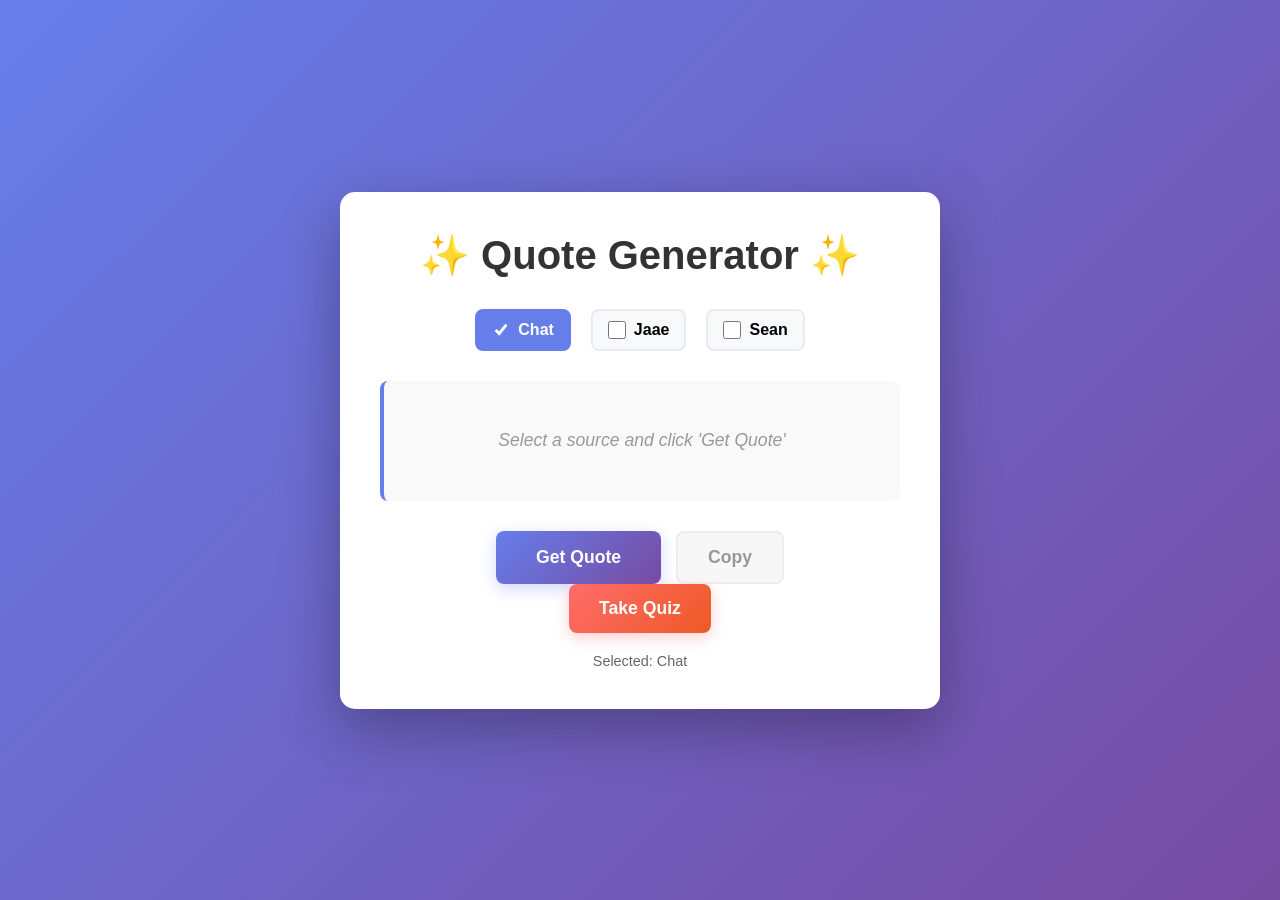
==== index.html @ 43ba1ed5 "Add files via upload" ====
<!DOCTYPE html>
<html lang="en">
<head>
    <meta charset="UTF-8">
    <meta name="viewport" content="width=device-width, initial-scale=1.0">
    <title>Quote Generator</title>
    <style>
        * {
            margin: 0;
            padding: 0;
            box-sizing: border-box;
        }

        body {
            font-family: 'Segoe UI', Tahoma, Geneva, Verdana, sans-serif;
            background: linear-gradient(135deg, #667eea 0%, #764ba2 100%);
            min-height: 100vh;
            display: flex;
            justify-content: center;
            align-items: center;
            padding: 20px;
        }

        .container {
            background: white;
            border-radius: 15px;
            box-shadow: 0 20px 60px rgba(0, 0, 0, 0.3);
            padding: 40px;
            max-width: 600px;
            width: 100%;
        }

        h1 {
            text-align: center;
            color: #333;
            margin-bottom: 30px;
            font-size: 2.5em;
        }

        .selector-group {
            display: flex;
            gap: 20px;
            margin-bottom: 30px;
            flex-wrap: wrap;
            justify-content: center;
        }

        .checkbox-container {
            display: flex;
            align-items: center;
            gap: 8px;
            cursor: pointer;
            padding: 10px 15px;
            border-radius: 8px;
            transition: all 0.3s ease;
            background: #f8f9fa;
            border: 2px solid #e9ecef;
        }

        .checkbox-container:hover {
            background: #f0f0f0;
            border-color: #667eea;
        }

        .checkbox-container.checked {
            background: #667eea;
            border-color: #667eea;
            color: white;
        }

        .checkbox-container input[type="checkbox"] {
            width: 18px;
            height: 18px;
            accent-color: #667eea;
            cursor: pointer;
        }

        .checkbox-container label {
            font-weight: 600;
            cursor: pointer;
            margin: 0;
        }

        .quote-display {
            background: #f9f9f9;
            border-left: 4px solid #667eea;
            padding: 25px;
            margin: 30px 0;
            border-radius: 8px;
            min-height: 120px;
            display: flex;
            align-items: center;
            justify-content: center;
            font-size: 1.1em;
            line-height: 1.6;
            color: #333;
            text-align: center;
            font-style: italic;
        }

        .quote-display.loading::before {
            content: "Loading quote...";
            color: #999;
        }

        .quote-display.empty::before {
            content: "Select a source and click 'Get Quote'";
            color: #999;
        }

        .button-group {
            display: flex;
            gap: 15px;
            justify-content: center;
            flex-wrap: wrap;
        }

        .quiz-btn {
            padding: 14px 30px;
            background: linear-gradient(135deg, #ff6b6b 0%, #ee5a24 100%);
            color: white;
            border: none;
            border-radius: 8px;
            font-size: 1.1em;
            font-weight: 600;
            cursor: pointer;
            transition: all 0.3s ease;
            box-shadow: 0 5px 15px rgba(255, 107, 107, 0.3);
        }

        .quiz-btn:hover:not(:disabled) {
            transform: translateY(-3px);
            box-shadow: 0 8px 20px rgba(255, 107, 107, 0.4);
        }

        .quiz-btn:active:not(:disabled) {
            transform: translateY(-1px);
        }

        .quiz-btn:disabled {
            opacity: 0.6;
            cursor: not-allowed;
        }

        .get-quote-btn {
            padding: 14px 40px;
            background: linear-gradient(135deg, #667eea 0%, #764ba2 100%);
            color: white;
            border: none;
            border-radius: 8px;
            font-size: 1.1em;
            font-weight: 600;
            cursor: pointer;
            transition: all 0.3s ease;
            box-shadow: 0 5px 15px rgba(102, 126, 234, 0.3);
        }

        .get-quote-btn:hover:not(:disabled) {
            transform: translateY(-3px);
            box-shadow: 0 8px 20px rgba(102, 126, 234, 0.4);
        }

        .get-quote-btn:active:not(:disabled) {
            transform: translateY(-1px);
        }

        .get-quote-btn:disabled {
            opacity: 0.6;
            cursor: not-allowed;
        }

        .copy-btn {
            padding: 14px 30px;
            background: #f0f0f0;
            color: #333;
            border: 2px solid #ddd;
            border-radius: 8px;
            font-size: 1.1em;
            font-weight: 600;
            cursor: pointer;
            transition: all 0.3s ease;
        }

        .copy-btn:hover:not(:disabled) {
            background: #e0e0e0;
            border-color: #999;
        }

        .copy-btn:disabled {
            opacity: 0.5;
            cursor: not-allowed;
        }

        .error-message {
            background: #fee;
            color: #c00;
            padding: 15px;
            border-radius: 8px;
            margin-bottom: 20px;
            display: none;
        }

        .error-message.show {
            display: block;
        }

        .source-label {
            text-align: center;
            color: #666;
            margin-top: 20px;
            font-size: 0.9em;
        }

        @media (max-width: 600px) {
            .container {
                padding: 20px;
            }

            h1 {
                font-size: 1.8em;
            }

            .checkbox-container {
                padding: 8px 12px;
                font-size: 0.95em;
            }

            .checkbox-container input[type="checkbox"] {
                width: 16px;
                height: 16px;
            }

            .quote-display {
                min-height: 100px;
                font-size: 1em;
                padding: 20px;
            }
        }
    </style>
</head>
<body>
    <div class="container">
        <h1>✨ Quote Generator ✨</h1>

        <div class="error-message" id="errorMessage"></div>

        <div class="selector-group">
            <div class="checkbox-container checked">
                <input type="checkbox" id="brown" data-source="brown" checked>
                <label for="brown">Chat</label>
            </div>
            <div class="checkbox-container">
                <input type="checkbox" id="jaae" data-source="jaae">
                <label for="jaae">Jaae</label>
            </div>
            <div class="checkbox-container">
                <input type="checkbox" id="quote" data-source="quote">
                <label for="quote">Sean</label>
            </div>
        </div>

        <div class="quote-display empty" id="quoteDisplay"></div>

        <div class="button-group">
            <button class="get-quote-btn" id="getQuoteBtn">Get Quote</button>
            <button class="copy-btn" id="copyBtn" disabled>Copy</button>
        </div>

        <div class="button-group">
            <button class="quiz-btn" id="quizBtn" disabled>Take Quiz</button>
        </div>

        <div class="source-label" id="sourceLabel">Selected: Brown</div>
    </div>

    <script>
        let currentQuote = "";
        let selectedSources = ["brown"]; // Array of selected sources
        let quotesCache = {};

        const checkboxes = document.querySelectorAll('input[type="checkbox"]');
        const getQuoteBtn = document.getElementById('getQuoteBtn');
        const copyBtn = document.getElementById('copyBtn');
        const quizBtn = document.getElementById('quizBtn');
        const quoteDisplay = document.getElementById('quoteDisplay');
        const errorMessage = document.getElementById('errorMessage');
        const sourceLabel = document.getElementById('sourceLabel');

        // Map source names to GitHub URLs
        const sourceUrls = {
            brown: 'https://raw.githubusercontent.com/K-elsey/probable-adventure/main/Brown',
            jaae: 'https://raw.githubusercontent.com/K-elsey/probable-adventure/main/Jaae',
            quote: 'https://raw.githubusercontent.com/K-elsey/probable-adventure/main/Quote'
        };

        const sourceNames = {
            brown: 'Chat',
            jaae: 'Jaae',
            quote: 'Sean'
        };

        // Update selected sources and UI
        function updateSelectedSources() {
            selectedSources = Array.from(checkboxes)
                .filter(cb => cb.checked)
                .map(cb => cb.dataset.source);

            // Update checkbox container styles
            checkboxes.forEach(cb => {
                const container = cb.closest('.checkbox-container');
                if (cb.checked) {
                    container.classList.add('checked');
                } else {
                    container.classList.remove('checked');
                }
            });

            // Update source label
            if (selectedSources.length === 0) {
                sourceLabel.textContent = "No sources selected";
            } else if (selectedSources.length === 1) {
                sourceLabel.textContent = `Selected: ${sourceNames[selectedSources[0]]}`;
            } else {
                const names = selectedSources.map(s => sourceNames[s]).join(', ');
                sourceLabel.textContent = `Selected: ${names}`;
            }

            // Enable/disable buttons
            getQuoteBtn.disabled = selectedSources.length === 0;
            quizBtn.disabled = selectedSources.length === 0;

            // Clear current quote if no sources selected
            if (selectedSources.length === 0) {
                quoteDisplay.textContent = '';
                quoteDisplay.classList.add('empty');
                currentQuote = '';
                copyBtn.disabled = true;
                errorMessage.classList.remove('show');
            }
        }

        // Set up checkbox listeners
        checkboxes.forEach(cb => {
            cb.addEventListener('change', () => {
                updateSelectedSources();
                saveState();
            });
        });

        function loadSavedState() {
            const savedState = localStorage.getItem('quoteGeneratorState');
            if (!savedState) return;

            try {
                const state = JSON.parse(savedState);
                if (Array.isArray(state.selectedSources) && state.selectedSources.length > 0) {
                    checkboxes.forEach(cb => {
                        cb.checked = state.selectedSources.includes(cb.dataset.source);
                    });
                }
                if (typeof state.currentQuote === 'string' && state.currentQuote.trim().length > 0) {
                    currentQuote = state.currentQuote;
                    quoteDisplay.textContent = currentQuote;
                    quoteDisplay.classList.remove('empty');
                    copyBtn.disabled = false;
                }
            } catch (error) {
                console.warn('Unable to restore saved quote generator state:', error);
            }
        }

        function saveState() {
            const state = {
                selectedSources,
                currentQuote
            };
            localStorage.setItem('quoteGeneratorState', JSON.stringify(state));
        }

        // Initialize
        loadSavedState();
        updateSelectedSources();

        // Fetch quotes from GitHub
        async function fetchQuotes(source) {
            if (quotesCache[source]) {
                return quotesCache[source];
            }

            try {
                const response = await fetch(sourceUrls[source]);
                if (!response.ok) {
                    throw new Error(`Failed to fetch from ${source}`);
                }
                const text = await response.text();
                const quotes = text
                    .split(';')
                    .map(q => q.trim())
                    .filter(q => q.length > 0);
                
                quotesCache[source] = quotes;
                return quotes;
            } catch (error) {
                showError(`Error fetching quotes from ${sourceNames[source]}: ${error.message}`);
                throw error;
            }
        }

        // Get random quote from randomly selected source
        async function getRandomQuote() {
            if (selectedSources.length === 0) return;

            getQuoteBtn.disabled = true;
            quoteDisplay.textContent = 'Loading...';
            errorMessage.classList.remove('show');

            try {
                // Randomly select one source from selected sources
                const randomSource = selectedSources[Math.floor(Math.random() * selectedSources.length)];
                const quotes = await fetchQuotes(randomSource);
                if (quotes.length === 0) {
                    throw new Error('No quotes found');
                }
                currentQuote = quotes[Math.floor(Math.random() * quotes.length)];
                quoteDisplay.textContent = currentQuote;
                quoteDisplay.classList.remove('empty');
                copyBtn.disabled = false;
                saveState();
            } catch (error) {
                quoteDisplay.textContent = '';
                quoteDisplay.classList.add('empty');
            } finally {
                getQuoteBtn.disabled = selectedSources.length === 0;
            }
        }

        // Copy quote to clipboard
        copyBtn.addEventListener('click', () => {
            navigator.clipboard.writeText(currentQuote).then(() => {
                const originalText = copyBtn.textContent;
                copyBtn.textContent = 'Copied!';
                setTimeout(() => {
                    copyBtn.textContent = originalText;
                }, 2000);
            });
        });

        // Get quote button listener
        getQuoteBtn.addEventListener('click', getRandomQuote);

        // Quiz button listener
        quizBtn.addEventListener('click', () => {
            saveState();
            window.location.href = 'quiz.html';
        });

        // Allow Enter key to fetch quote
        document.addEventListener('keypress', (e) => {
            if (e.key === 'Enter' && !getQuoteBtn.disabled) {
                getRandomQuote();
            }
        });

        // Show error message
        function showError(message) {
            errorMessage.textContent = message;
            errorMessage.classList.add('show');
        }
    </script>
</body>
</html>
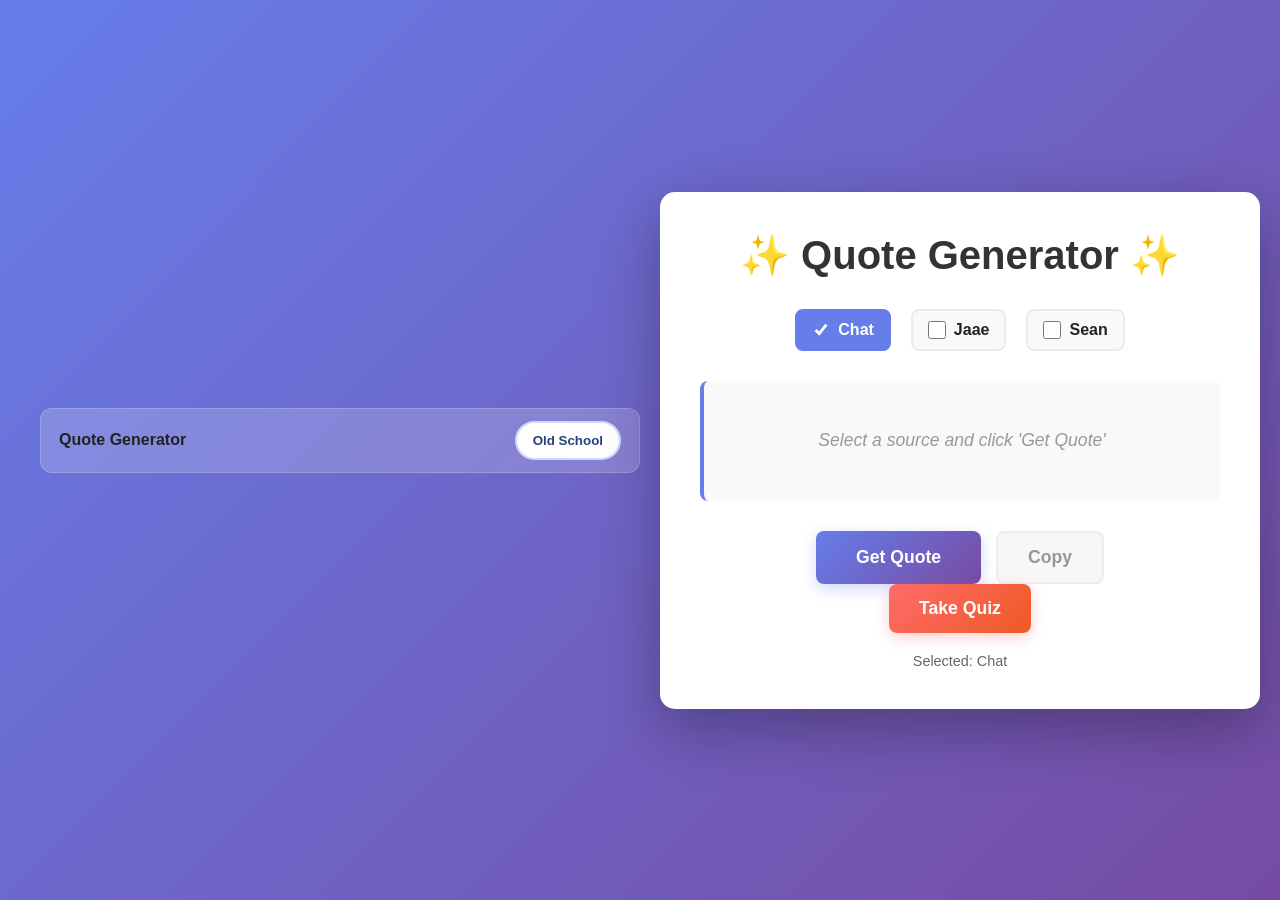
==== commit 9cc5c7cd: "Add files via upload" ====
--- a/index.html
+++ b/index.html
@@ -19,6 +19,61 @@
             justify-content: center;
             align-items: center;
             padding: 20px;
+            color: #222;
+        }
+
+        body.old-school {
+            background: radial-gradient(circle at top left, #7d6b3d 0%, #1b2d1f 40%, #0c1a11 100%);
+            color: #f3e8c8;
+        }
+
+        body.old-school .container {
+            background: #1f2918;
+            border: 2px solid #7d6f3d;
+            box-shadow: inset 0 0 0 1px rgba(255, 255, 255, 0.06);
+        }
+
+        .top-nav {
+            width: 100%;
+            max-width: 600px;
+            margin: 0 auto 20px;
+            padding: 12px 18px;
+            border-radius: 12px;
+            background: rgba(255, 255, 255, 0.18);
+            display: flex;
+            justify-content: space-between;
+            align-items: center;
+            border: 1px solid rgba(255, 255, 255, 0.18);
+        }
+
+        body.old-school .top-nav {
+            background: rgba(15, 18, 10, 0.88);
+            border-color: rgba(157, 143, 99, 0.4);
+        }
+
+        .nav-title {
+            font-size: 1em;
+            font-weight: 700;
+        }
+
+        .theme-btn {
+            padding: 10px 16px;
+            background: #ffffff;
+            border: 2px solid #d0d7ff;
+            color: #2a3f7d;
+            border-radius: 999px;
+            cursor: pointer;
+            font-weight: 700;
+        }
+
+        .theme-btn:hover {
+            background: #e9efff;
+        }
+
+        body.old-school .theme-btn {
+            background: #3f422e;
+            border-color: #5e5b3a;
+            color: #e8d8a8;
         }
 
         .container {
@@ -239,6 +294,10 @@
     </style>
 </head>
 <body>
+    <div class="top-nav">
+        <div class="nav-title">Quote Generator</div>
+        <button type="button" class="theme-btn" id="themeToggleBtn">Old School</button>
+    </div>
     <div class="container">
         <h1>✨ Quote Generator ✨</h1>
 
@@ -267,7 +326,7 @@
         </div>
 
         <div class="button-group">
-            <button class="quiz-btn" id="quizBtn" disabled>Take Quiz</button>
+            <button type="button" class="quiz-btn" id="quizBtn" disabled>Take Quiz</button>
         </div>
 
         <div class="source-label" id="sourceLabel">Selected: Brown</div>
@@ -285,6 +344,7 @@
         const quoteDisplay = document.getElementById('quoteDisplay');
         const errorMessage = document.getElementById('errorMessage');
         const sourceLabel = document.getElementById('sourceLabel');
+        const themeToggleBtn = document.getElementById('themeToggleBtn');
 
         // Map source names to GitHub URLs
         const sourceUrls = {
@@ -375,6 +435,23 @@
                 currentQuote
             };
             localStorage.setItem('quoteGeneratorState', JSON.stringify(state));
+        }
+
+        function loadTheme() {
+            const storedTheme = localStorage.getItem('quizTheme');
+            if (storedTheme === 'old-school') {
+                document.body.classList.add('old-school');
+                themeToggleBtn.textContent = 'Classic';
+            } else {
+                document.body.classList.remove('old-school');
+                themeToggleBtn.textContent = 'Old School';
+            }
+        }
+
+        function toggleTheme() {
+            const nowOldSchool = document.body.classList.toggle('old-school');
+            localStorage.setItem('quizTheme', nowOldSchool ? 'old-school' : 'default');
+            themeToggleBtn.textContent = nowOldSchool ? 'Classic' : 'Old School';
         }
 
         // Initialize
@@ -454,6 +531,10 @@
             window.location.href = 'quiz.html';
         });
 
+        themeToggleBtn.addEventListener('click', toggleTheme);
+
+        loadTheme();
+
         // Allow Enter key to fetch quote
         document.addEventListener('keypress', (e) => {
             if (e.key === 'Enter' && !getQuoteBtn.disabled) {
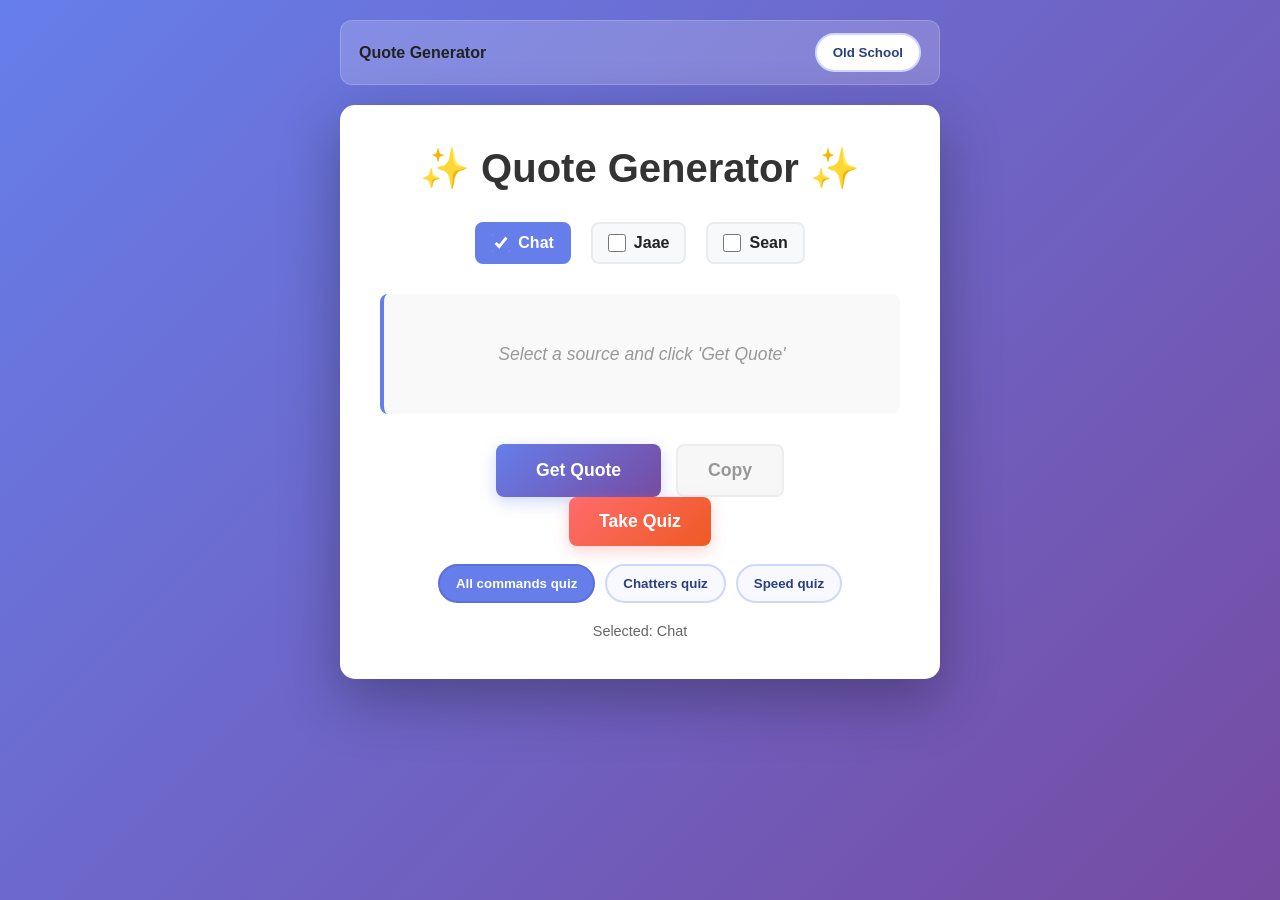
==== commit f4b37b5d: "Add files via upload" ====
--- a/index.html
+++ b/index.html
@@ -16,7 +16,8 @@
             background: linear-gradient(135deg, #667eea 0%, #764ba2 100%);
             min-height: 100vh;
             display: flex;
-            justify-content: center;
+            flex-direction: column;
+            justify-content: flex-start;
             align-items: center;
             padding: 20px;
             color: #222;
@@ -31,6 +32,33 @@
             background: #1f2918;
             border: 2px solid #7d6f3d;
             box-shadow: inset 0 0 0 1px rgba(255, 255, 255, 0.06);
+        }
+
+        body.old-school .checkbox-container {
+            background: #2f331f;
+            border-color: #5f5a3f;
+            color: #e8d8a8;
+        }
+
+        body.old-school .checkbox-container:hover {
+            background: #3e4429;
+            border-color: #8f8a5f;
+        }
+
+        body.old-school .quote-display {
+            background: #252a1b;
+            border-left-color: #a08d53;
+            color: #f4ebc5;
+        }
+
+        body.old-school .button-group button {
+            background: #3a3e2d;
+            border-color: #7c6f47;
+            color: #e4d7b0;
+        }
+
+        body.old-school .button-group button:hover {
+            background: #514c32;
         }
 
         .top-nav {
@@ -170,6 +198,42 @@
             flex-wrap: wrap;
         }
 
+        .mode-selector {
+            display: flex;
+            gap: 10px;
+            justify-content: center;
+            flex-wrap: wrap;
+            margin: 18px 0 10px;
+        }
+
+        .mode-option {
+            padding: 10px 16px;
+            border-radius: 999px;
+            border: 2px solid #d0d7ff;
+            background: #f8f9ff;
+            color: #2a3f7d;
+            cursor: pointer;
+            font-weight: 700;
+        }
+
+        .mode-option.active {
+            background: #667eea;
+            color: white;
+            border-color: #5d6fdf;
+        }
+
+        body.old-school .mode-option {
+            background: #3f422e;
+            border-color: #5e5b3a;
+            color: #e8d8a8;
+        }
+
+        body.old-school .mode-option.active {
+            background: #b79f5b;
+            color: #232112;
+            border-color: #d2c08d;
+        }
+
         .quiz-btn {
             padding: 14px 30px;
             background: linear-gradient(135deg, #ff6b6b 0%, #ee5a24 100%);
@@ -329,6 +393,12 @@
             <button type="button" class="quiz-btn" id="quizBtn" disabled>Take Quiz</button>
         </div>
 
+        <div class="mode-selector" id="modeSelector">
+            <button type="button" class="mode-option active" data-mode="allCommands">All commands quiz</button>
+            <button type="button" class="mode-option" data-mode="chatters">Chatters quiz</button>
+            <button type="button" class="mode-option" data-mode="speed">Speed quiz</button>
+        </div>
+
         <div class="source-label" id="sourceLabel">Selected: Brown</div>
     </div>
 
@@ -345,6 +415,8 @@
         const errorMessage = document.getElementById('errorMessage');
         const sourceLabel = document.getElementById('sourceLabel');
         const themeToggleBtn = document.getElementById('themeToggleBtn');
+        const modeSelector = document.getElementById('modeSelector');
+        let currentQuizMode = 'allCommands';
 
         // Map source names to GitHub URLs
         const sourceUrls = {
@@ -528,8 +600,26 @@
         // Quiz button listener
         quizBtn.addEventListener('click', () => {
             saveState();
-            window.location.href = 'quiz.html';
+            window.location.href = `quiz.html?mode=${currentQuizMode}`;
         });
+
+        function setQuizMode(mode) {
+            currentQuizMode = mode;
+            modeSelector.querySelectorAll('.mode-option').forEach(button => {
+                button.classList.toggle('active', button.dataset.mode === mode);
+            });
+        }
+
+        function buildModeSelector() {
+            modeSelector.addEventListener('click', event => {
+                const button = event.target.closest('.mode-option');
+                if (!button) return;
+                setQuizMode(button.dataset.mode);
+            });
+        }
+
+        buildModeSelector();
+        setQuizMode(currentQuizMode);
 
         themeToggleBtn.addEventListener('click', toggleTheme);
 
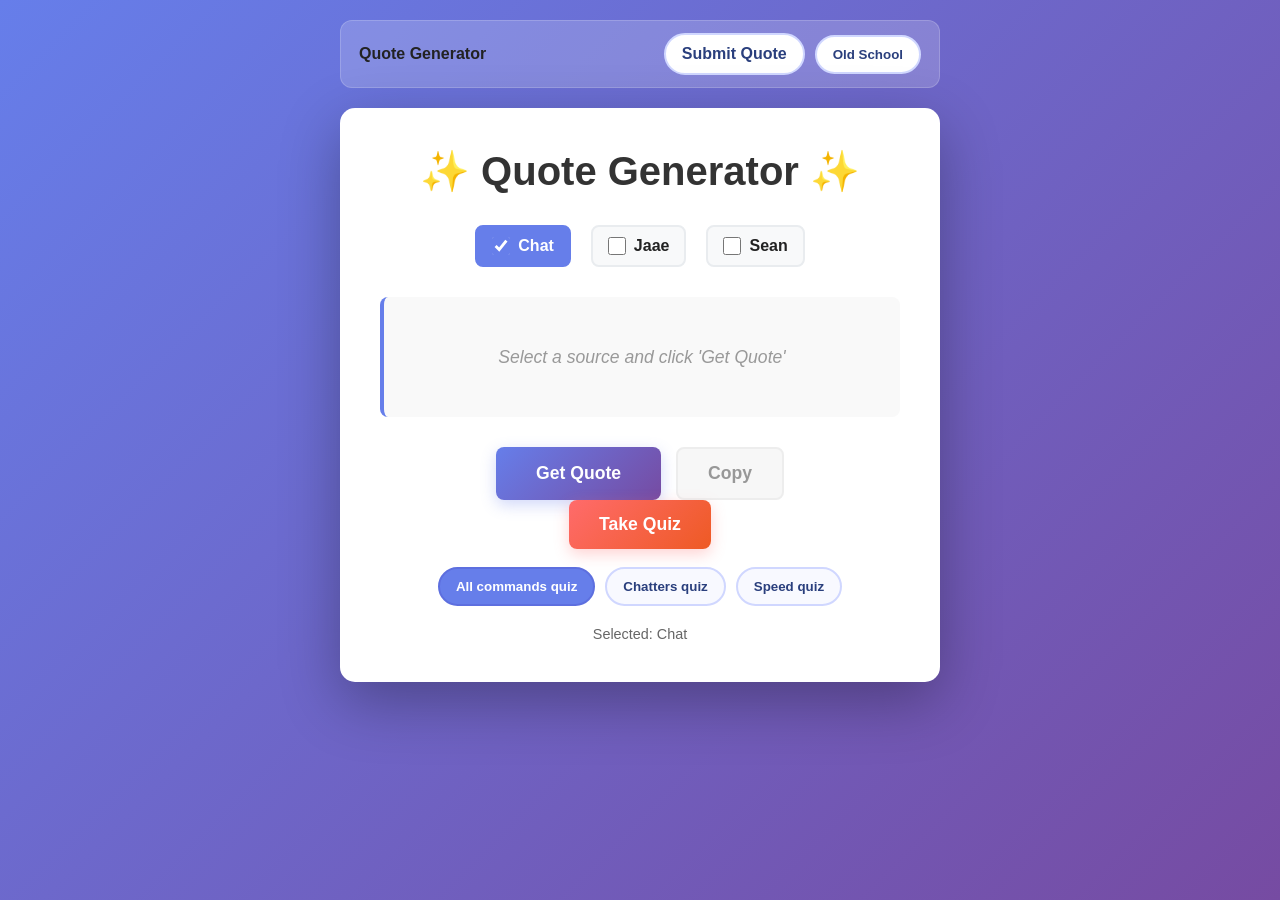
==== commit 80e0ab3f: "Add files via upload" ====
--- a/index.html
+++ b/index.html
@@ -84,7 +84,14 @@
             font-weight: 700;
         }
 
-        .theme-btn {
+        .nav-actions {
+            display: flex;
+            gap: 10px;
+            align-items: center;
+        }
+
+        .theme-btn,
+        .nav-link {
             padding: 10px 16px;
             background: #ffffff;
             border: 2px solid #d0d7ff;
@@ -92,9 +99,14 @@
             border-radius: 999px;
             cursor: pointer;
             font-weight: 700;
-        }
-
-        .theme-btn:hover {
+            text-decoration: none;
+            display: inline-flex;
+            align-items: center;
+            justify-content: center;
+        }
+
+        .theme-btn:hover,
+        .nav-link:hover {
             background: #e9efff;
         }
 
@@ -360,7 +372,10 @@
 <body>
     <div class="top-nav">
         <div class="nav-title">Quote Generator</div>
-        <button type="button" class="theme-btn" id="themeToggleBtn">Old School</button>
+        <div class="nav-actions">
+            <a href="submit.html" class="nav-link">Submit Quote</a>
+            <button type="button" class="theme-btn" id="themeToggleBtn">Old School</button>
+        </div>
     </div>
     <div class="container">
         <h1>✨ Quote Generator ✨</h1>
@@ -420,7 +435,7 @@
 
         // Map source names to GitHub URLs
         const sourceUrls = {
-            brown: 'https://raw.githubusercontent.com/K-elsey/probable-adventure/main/Brown',
+            brown: 'https://raw.githubusercontent.com/K-elsey/probable-adventure/refs/heads/main/ChatterQuotes.csv',
             jaae: 'https://raw.githubusercontent.com/K-elsey/probable-adventure/main/Jaae',
             quote: 'https://raw.githubusercontent.com/K-elsey/probable-adventure/main/Quote'
         };
@@ -430,6 +445,33 @@
             jaae: 'Jaae',
             quote: 'Sean'
         };
+
+        function parseCsvText(text) {
+            const rows = text.split(/\r?\n/).map(row => row.trim()).filter(row => row.length > 0);
+            if (rows.length === 0) return [];
+
+            const delimiter = rows[0].includes('\t') ? '\t' : ',';
+            const header = rows[0].split(delimiter).map(cell => cell.trim().replace(/^"|"$/g, ''));
+            const quoteIndex = header.findIndex(cell => /quote/i.test(cell));
+            const nameIndex = header.findIndex(cell => /user|name/i.test(cell));
+            const monthIndex = header.findIndex(cell => /month/i.test(cell));
+            const yearIndex = header.findIndex(cell => /year/i.test(cell));
+            if (quoteIndex < 0) return [];
+
+            return rows.slice(1).map(row => {
+                const cells = row.split(delimiter).map(cell => cell.trim().replace(/^"|"$/g, ''));
+                const quoteText = cells[quoteIndex] || '';
+                const user = (nameIndex >= 0 ? cells[nameIndex] : '').replace(/\s+/g, ' ').trim();
+                const month = monthIndex >= 0 ? cells[monthIndex].trim() : '';
+                const year = yearIndex >= 0 ? cells[yearIndex].trim() : '';
+                const suffixParts = [];
+                if (user) suffixParts.push(user);
+                if (month) suffixParts.push(month);
+                if (year) suffixParts.push(year);
+                const suffix = suffixParts.length ? ` - ${suffixParts.join(' ')}` : '';
+                return `${quoteText}${suffix}`.trim();
+            }).filter(line => line.length > 0);
+        }
 
         // Update selected sources and UI
         function updateSelectedSources() {
@@ -542,10 +584,12 @@
                     throw new Error(`Failed to fetch from ${source}`);
                 }
                 const text = await response.text();
-                const quotes = text
-                    .split(';')
-                    .map(q => q.trim())
-                    .filter(q => q.length > 0);
+                const quotes = source === 'brown'
+                    ? parseCsvText(text)
+                    : text
+                        .split(';')
+                        .map(q => q.trim())
+                        .filter(q => q.length > 0);
                 
                 quotesCache[source] = quotes;
                 return quotes;
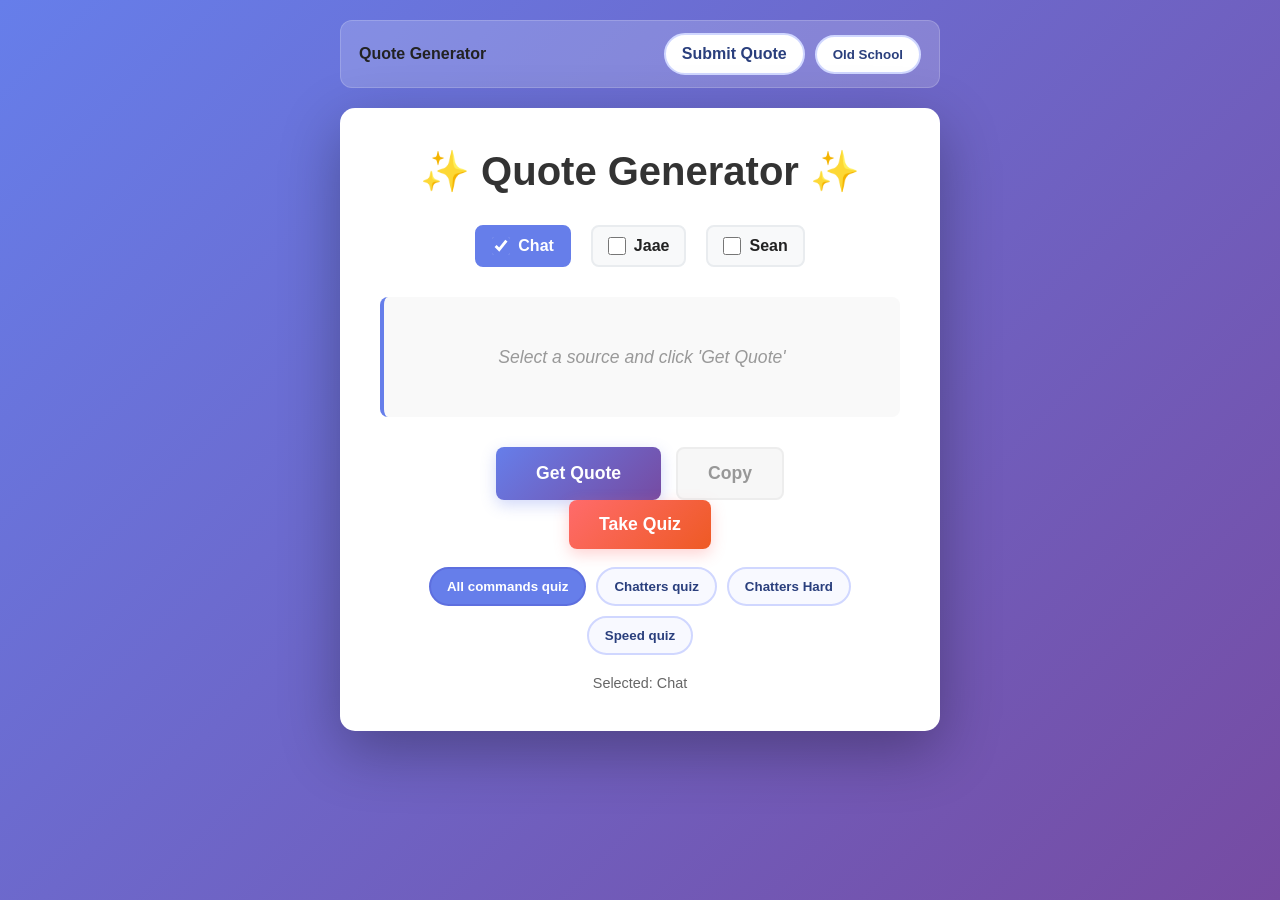
==== commit 93b4aba4: "Add files via upload" ====
--- a/index.html
+++ b/index.html
@@ -408,11 +408,12 @@
             <button type="button" class="quiz-btn" id="quizBtn" disabled>Take Quiz</button>
         </div>
 
-        <div class="mode-selector" id="modeSelector">
-            <button type="button" class="mode-option active" data-mode="allCommands">All commands quiz</button>
-            <button type="button" class="mode-option" data-mode="chatters">Chatters quiz</button>
-            <button type="button" class="mode-option" data-mode="speed">Speed quiz</button>
-        </div>
+        <div class="mode-selector" id="modeSelector">
+            <button type="button" class="mode-option active" data-mode="allCommands">All commands quiz</button>
+            <button type="button" class="mode-option" data-mode="chatters">Chatters quiz</button>
+            <button type="button" class="mode-option" data-mode="chattersHard">Chatters Hard</button>
+            <button type="button" class="mode-option" data-mode="speed">Speed quiz</button>
+        </div>
 
         <div class="source-label" id="sourceLabel">Selected: Brown</div>
     </div>
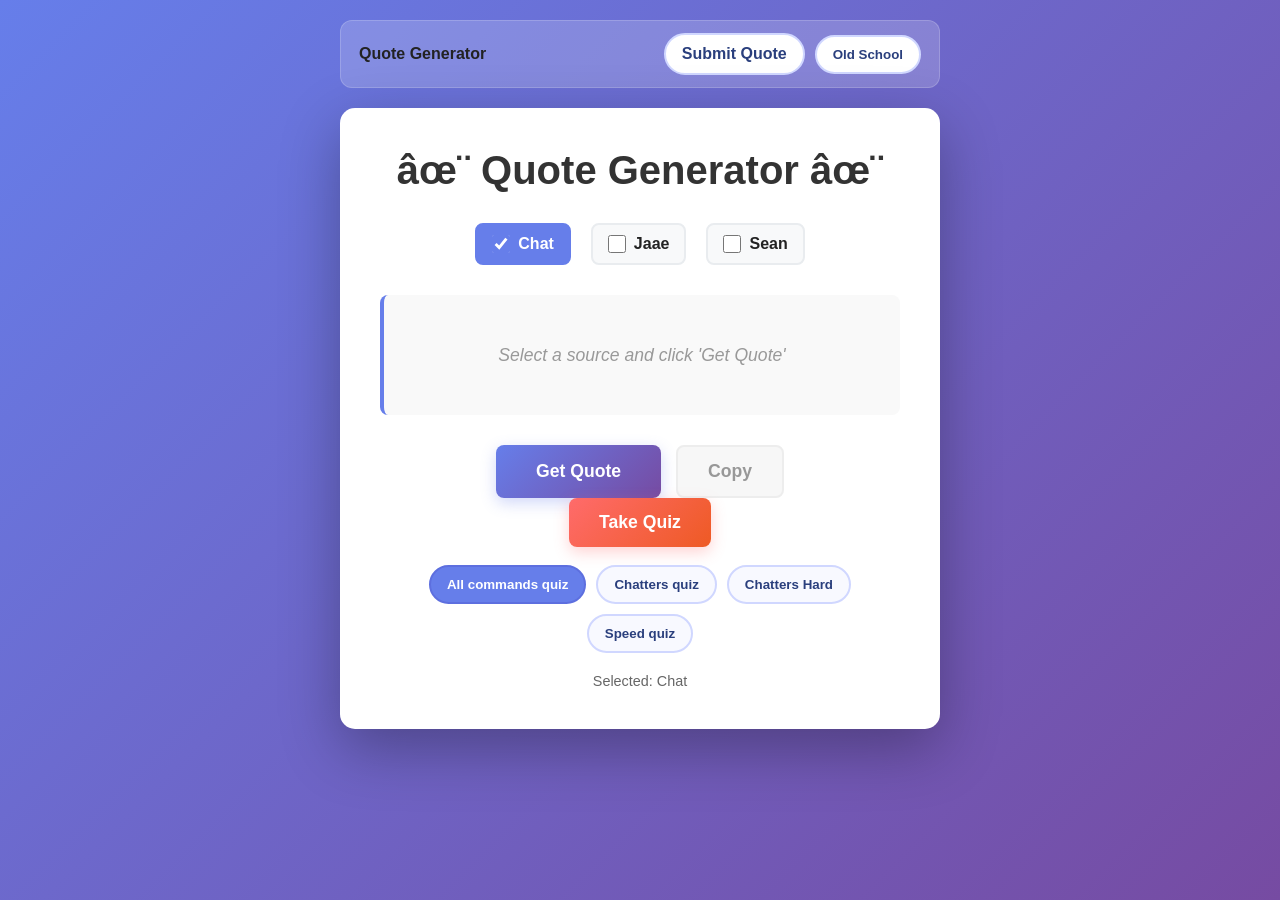
==== commit 3ef851d2: "Add files via upload" ====
--- a/index.html
+++ b/index.html
@@ -1,375 +1,12 @@
-<!DOCTYPE html>
+﻿<!DOCTYPE html>
 <html lang="en">
 <head>
     <meta charset="UTF-8">
     <meta name="viewport" content="width=device-width, initial-scale=1.0">
     <title>Quote Generator</title>
-    <style>
-        * {
-            margin: 0;
-            padding: 0;
-            box-sizing: border-box;
-        }
-
-        body {
-            font-family: 'Segoe UI', Tahoma, Geneva, Verdana, sans-serif;
-            background: linear-gradient(135deg, #667eea 0%, #764ba2 100%);
-            min-height: 100vh;
-            display: flex;
-            flex-direction: column;
-            justify-content: flex-start;
-            align-items: center;
-            padding: 20px;
-            color: #222;
-        }
-
-        body.old-school {
-            background: radial-gradient(circle at top left, #7d6b3d 0%, #1b2d1f 40%, #0c1a11 100%);
-            color: #f3e8c8;
-        }
-
-        body.old-school .container {
-            background: #1f2918;
-            border: 2px solid #7d6f3d;
-            box-shadow: inset 0 0 0 1px rgba(255, 255, 255, 0.06);
-        }
-
-        body.old-school .checkbox-container {
-            background: #2f331f;
-            border-color: #5f5a3f;
-            color: #e8d8a8;
-        }
-
-        body.old-school .checkbox-container:hover {
-            background: #3e4429;
-            border-color: #8f8a5f;
-        }
-
-        body.old-school .quote-display {
-            background: #252a1b;
-            border-left-color: #a08d53;
-            color: #f4ebc5;
-        }
-
-        body.old-school .button-group button {
-            background: #3a3e2d;
-            border-color: #7c6f47;
-            color: #e4d7b0;
-        }
-
-        body.old-school .button-group button:hover {
-            background: #514c32;
-        }
-
-        .top-nav {
-            width: 100%;
-            max-width: 600px;
-            margin: 0 auto 20px;
-            padding: 12px 18px;
-            border-radius: 12px;
-            background: rgba(255, 255, 255, 0.18);
-            display: flex;
-            justify-content: space-between;
-            align-items: center;
-            border: 1px solid rgba(255, 255, 255, 0.18);
-        }
-
-        body.old-school .top-nav {
-            background: rgba(15, 18, 10, 0.88);
-            border-color: rgba(157, 143, 99, 0.4);
-        }
-
-        .nav-title {
-            font-size: 1em;
-            font-weight: 700;
-        }
-
-        .nav-actions {
-            display: flex;
-            gap: 10px;
-            align-items: center;
-        }
-
-        .theme-btn,
-        .nav-link {
-            padding: 10px 16px;
-            background: #ffffff;
-            border: 2px solid #d0d7ff;
-            color: #2a3f7d;
-            border-radius: 999px;
-            cursor: pointer;
-            font-weight: 700;
-            text-decoration: none;
-            display: inline-flex;
-            align-items: center;
-            justify-content: center;
-        }
-
-        .theme-btn:hover,
-        .nav-link:hover {
-            background: #e9efff;
-        }
-
-        body.old-school .theme-btn {
-            background: #3f422e;
-            border-color: #5e5b3a;
-            color: #e8d8a8;
-        }
-
-        .container {
-            background: white;
-            border-radius: 15px;
-            box-shadow: 0 20px 60px rgba(0, 0, 0, 0.3);
-            padding: 40px;
-            max-width: 600px;
-            width: 100%;
-        }
-
-        h1 {
-            text-align: center;
-            color: #333;
-            margin-bottom: 30px;
-            font-size: 2.5em;
-        }
-
-        .selector-group {
-            display: flex;
-            gap: 20px;
-            margin-bottom: 30px;
-            flex-wrap: wrap;
-            justify-content: center;
-        }
-
-        .checkbox-container {
-            display: flex;
-            align-items: center;
-            gap: 8px;
-            cursor: pointer;
-            padding: 10px 15px;
-            border-radius: 8px;
-            transition: all 0.3s ease;
-            background: #f8f9fa;
-            border: 2px solid #e9ecef;
-        }
-
-        .checkbox-container:hover {
-            background: #f0f0f0;
-            border-color: #667eea;
-        }
-
-        .checkbox-container.checked {
-            background: #667eea;
-            border-color: #667eea;
-            color: white;
-        }
-
-        .checkbox-container input[type="checkbox"] {
-            width: 18px;
-            height: 18px;
-            accent-color: #667eea;
-            cursor: pointer;
-        }
-
-        .checkbox-container label {
-            font-weight: 600;
-            cursor: pointer;
-            margin: 0;
-        }
-
-        .quote-display {
-            background: #f9f9f9;
-            border-left: 4px solid #667eea;
-            padding: 25px;
-            margin: 30px 0;
-            border-radius: 8px;
-            min-height: 120px;
-            display: flex;
-            align-items: center;
-            justify-content: center;
-            font-size: 1.1em;
-            line-height: 1.6;
-            color: #333;
-            text-align: center;
-            font-style: italic;
-        }
-
-        .quote-display.loading::before {
-            content: "Loading quote...";
-            color: #999;
-        }
-
-        .quote-display.empty::before {
-            content: "Select a source and click 'Get Quote'";
-            color: #999;
-        }
-
-        .button-group {
-            display: flex;
-            gap: 15px;
-            justify-content: center;
-            flex-wrap: wrap;
-        }
-
-        .mode-selector {
-            display: flex;
-            gap: 10px;
-            justify-content: center;
-            flex-wrap: wrap;
-            margin: 18px 0 10px;
-        }
-
-        .mode-option {
-            padding: 10px 16px;
-            border-radius: 999px;
-            border: 2px solid #d0d7ff;
-            background: #f8f9ff;
-            color: #2a3f7d;
-            cursor: pointer;
-            font-weight: 700;
-        }
-
-        .mode-option.active {
-            background: #667eea;
-            color: white;
-            border-color: #5d6fdf;
-        }
-
-        body.old-school .mode-option {
-            background: #3f422e;
-            border-color: #5e5b3a;
-            color: #e8d8a8;
-        }
-
-        body.old-school .mode-option.active {
-            background: #b79f5b;
-            color: #232112;
-            border-color: #d2c08d;
-        }
-
-        .quiz-btn {
-            padding: 14px 30px;
-            background: linear-gradient(135deg, #ff6b6b 0%, #ee5a24 100%);
-            color: white;
-            border: none;
-            border-radius: 8px;
-            font-size: 1.1em;
-            font-weight: 600;
-            cursor: pointer;
-            transition: all 0.3s ease;
-            box-shadow: 0 5px 15px rgba(255, 107, 107, 0.3);
-        }
-
-        .quiz-btn:hover:not(:disabled) {
-            transform: translateY(-3px);
-            box-shadow: 0 8px 20px rgba(255, 107, 107, 0.4);
-        }
-
-        .quiz-btn:active:not(:disabled) {
-            transform: translateY(-1px);
-        }
-
-        .quiz-btn:disabled {
-            opacity: 0.6;
-            cursor: not-allowed;
-        }
-
-        .get-quote-btn {
-            padding: 14px 40px;
-            background: linear-gradient(135deg, #667eea 0%, #764ba2 100%);
-            color: white;
-            border: none;
-            border-radius: 8px;
-            font-size: 1.1em;
-            font-weight: 600;
-            cursor: pointer;
-            transition: all 0.3s ease;
-            box-shadow: 0 5px 15px rgba(102, 126, 234, 0.3);
-        }
-
-        .get-quote-btn:hover:not(:disabled) {
-            transform: translateY(-3px);
-            box-shadow: 0 8px 20px rgba(102, 126, 234, 0.4);
-        }
-
-        .get-quote-btn:active:not(:disabled) {
-            transform: translateY(-1px);
-        }
-
-        .get-quote-btn:disabled {
-            opacity: 0.6;
-            cursor: not-allowed;
-        }
-
-        .copy-btn {
-            padding: 14px 30px;
-            background: #f0f0f0;
-            color: #333;
-            border: 2px solid #ddd;
-            border-radius: 8px;
-            font-size: 1.1em;
-            font-weight: 600;
-            cursor: pointer;
-            transition: all 0.3s ease;
-        }
-
-        .copy-btn:hover:not(:disabled) {
-            background: #e0e0e0;
-            border-color: #999;
-        }
-
-        .copy-btn:disabled {
-            opacity: 0.5;
-            cursor: not-allowed;
-        }
-
-        .error-message {
-            background: #fee;
-            color: #c00;
-            padding: 15px;
-            border-radius: 8px;
-            margin-bottom: 20px;
-            display: none;
-        }
-
-        .error-message.show {
-            display: block;
-        }
-
-        .source-label {
-            text-align: center;
-            color: #666;
-            margin-top: 20px;
-            font-size: 0.9em;
-        }
-
-        @media (max-width: 600px) {
-            .container {
-                padding: 20px;
-            }
-
-            h1 {
-                font-size: 1.8em;
-            }
-
-            .checkbox-container {
-                padding: 8px 12px;
-                font-size: 0.95em;
-            }
-
-            .checkbox-container input[type="checkbox"] {
-                width: 16px;
-                height: 16px;
-            }
-
-            .quote-display {
-                min-height: 100px;
-                font-size: 1em;
-                padding: 20px;
-            }
-        }
-    </style>
+    <link rel="stylesheet" href="styles.css">
 </head>
-<body>
+<body class="generator-page">
     <div class="top-nav">
         <div class="nav-title">Quote Generator</div>
         <div class="nav-actions">
@@ -378,7 +15,7 @@
         </div>
     </div>
     <div class="container">
-        <h1>✨ Quote Generator ✨</h1>
+        <h1>âœ¨ Quote Generator âœ¨</h1>
 
         <div class="error-message" id="errorMessage"></div>
 
--- a/styles.css
+++ b/styles.css
@@ -0,0 +1,1126 @@
+﻿/* Quote Generator */
+*{
+            margin: 0;
+            padding: 0;
+            box-sizing: border-box;
+        }
+
+        body.generator-page{
+            font-family: 'Segoe UI', Tahoma, Geneva, Verdana, sans-serif;
+            background: linear-gradient(135deg, #667eea 0%, #764ba2 100%);
+            min-height: 100vh;
+            display: flex;
+            flex-direction: column;
+            justify-content: flex-start;
+            align-items: center;
+            padding: 20px;
+            color: #222;
+        }
+
+        body.generator-page.old-school{
+            background: radial-gradient(circle at top left, #7d6b3d 0%, #1b2d1f 40%, #0c1a11 100%);
+            color: #f3e8c8;
+        }
+
+        body.generator-page.old-school .container{
+            background: #1f2918;
+            border: 2px solid #7d6f3d;
+            box-shadow: inset 0 0 0 1px rgba(255, 255, 255, 0.06);
+        }
+
+        body.generator-page.old-school .checkbox-container{
+            background: #2f331f;
+            border-color: #5f5a3f;
+            color: #e8d8a8;
+        }
+
+        body.generator-page.old-school .checkbox-container:hover{
+            background: #3e4429;
+            border-color: #8f8a5f;
+        }
+
+        body.generator-page.old-school .quote-display{
+            background: #252a1b;
+            border-left-color: #a08d53;
+            color: #f4ebc5;
+        }
+
+        body.generator-page.old-school .button-group button{
+            background: #3a3e2d;
+            border-color: #7c6f47;
+            color: #e4d7b0;
+        }
+
+        body.generator-page.old-school .button-group button:hover{
+            background: #514c32;
+        }
+
+        body.generator-page .top-nav{
+            width: 100%;
+            max-width: 600px;
+            margin: 0 auto 20px;
+            padding: 12px 18px;
+            border-radius: 12px;
+            background: rgba(255, 255, 255, 0.18);
+            display: flex;
+            justify-content: space-between;
+            align-items: center;
+            border: 1px solid rgba(255, 255, 255, 0.18);
+        }
+
+        body.generator-page.old-school .top-nav{
+            background: rgba(15, 18, 10, 0.88);
+            border-color: rgba(157, 143, 99, 0.4);
+        }
+
+        body.generator-page .nav-title{
+            font-size: 1em;
+            font-weight: 700;
+        }
+
+        body.generator-page .nav-actions{
+            display: flex;
+            gap: 10px;
+            align-items: center;
+        }
+
+        body.generator-page .theme-btn, body.generator-page .nav-link{
+            padding: 10px 16px;
+            background: #ffffff;
+            border: 2px solid #d0d7ff;
+            color: #2a3f7d;
+            border-radius: 999px;
+            cursor: pointer;
+            font-weight: 700;
+            text-decoration: none;
+            display: inline-flex;
+            align-items: center;
+            justify-content: center;
+        }
+
+        body.generator-page .theme-btn:hover, body.generator-page .nav-link:hover{
+            background: #e9efff;
+        }
+
+        body.generator-page.old-school .theme-btn{
+            background: #3f422e;
+            border-color: #5e5b3a;
+            color: #e8d8a8;
+        }
+
+        body.generator-page .container{
+            background: white;
+            border-radius: 15px;
+            box-shadow: 0 20px 60px rgba(0, 0, 0, 0.3);
+            padding: 40px;
+            max-width: 600px;
+            width: 100%;
+        }
+
+        body.generator-page h1{
+            text-align: center;
+            color: #333;
+            margin-bottom: 30px;
+            font-size: 2.5em;
+        }
+
+        body.generator-page .selector-group{
+            display: flex;
+            gap: 20px;
+            margin-bottom: 30px;
+            flex-wrap: wrap;
+            justify-content: center;
+        }
+
+        body.generator-page .checkbox-container{
+            display: flex;
+            align-items: center;
+            gap: 8px;
+            cursor: pointer;
+            padding: 10px 15px;
+            border-radius: 8px;
+            transition: all 0.3s ease;
+            background: #f8f9fa;
+            border: 2px solid #e9ecef;
+        }
+
+        body.generator-page .checkbox-container:hover{
+            background: #f0f0f0;
+            border-color: #667eea;
+        }
+
+        body.generator-page .checkbox-container.checked{
+            background: #667eea;
+            border-color: #667eea;
+            color: white;
+        }
+
+        body.generator-page .checkbox-container input[type="checkbox"]{
+            width: 18px;
+            height: 18px;
+            accent-color: #667eea;
+            cursor: pointer;
+        }
+
+        body.generator-page .checkbox-container label{
+            font-weight: 600;
+            cursor: pointer;
+            margin: 0;
+        }
+
+        body.generator-page .quote-display{
+            background: #f9f9f9;
+            border-left: 4px solid #667eea;
+            padding: 25px;
+            margin: 30px 0;
+            border-radius: 8px;
+            min-height: 120px;
+            display: flex;
+            align-items: center;
+            justify-content: center;
+            font-size: 1.1em;
+            line-height: 1.6;
+            color: #333;
+            text-align: center;
+            font-style: italic;
+        }
+
+        body.generator-page .quote-display.loading::before{
+            content: "Loading quote...";
+            color: #999;
+        }
+
+        body.generator-page .quote-display.empty::before{
+            content: "Select a source and click 'Get Quote'";
+            color: #999;
+        }
+
+        body.generator-page .button-group{
+            display: flex;
+            gap: 15px;
+            justify-content: center;
+            flex-wrap: wrap;
+        }
+
+        body.generator-page .mode-selector{
+            display: flex;
+            gap: 10px;
+            justify-content: center;
+            flex-wrap: wrap;
+            margin: 18px 0 10px;
+        }
+
+        body.generator-page .mode-option{
+            padding: 10px 16px;
+            border-radius: 999px;
+            border: 2px solid #d0d7ff;
+            background: #f8f9ff;
+            color: #2a3f7d;
+            cursor: pointer;
+            font-weight: 700;
+        }
+
+        body.generator-page .mode-option.active{
+            background: #667eea;
+            color: white;
+            border-color: #5d6fdf;
+        }
+
+        body.generator-page.old-school .mode-option{
+            background: #3f422e;
+            border-color: #5e5b3a;
+            color: #e8d8a8;
+        }
+
+        body.generator-page.old-school .mode-option.active{
+            background: #b79f5b;
+            color: #232112;
+            border-color: #d2c08d;
+        }
+
+        body.generator-page .quiz-btn{
+            padding: 14px 30px;
+            background: linear-gradient(135deg, #ff6b6b 0%, #ee5a24 100%);
+            color: white;
+            border: none;
+            border-radius: 8px;
+            font-size: 1.1em;
+            font-weight: 600;
+            cursor: pointer;
+            transition: all 0.3s ease;
+            box-shadow: 0 5px 15px rgba(255, 107, 107, 0.3);
+        }
+
+        body.generator-page .quiz-btn:hover:not(:disabled){
+            transform: translateY(-3px);
+            box-shadow: 0 8px 20px rgba(255, 107, 107, 0.4);
+        }
+
+        body.generator-page .quiz-btn:active:not(:disabled){
+            transform: translateY(-1px);
+        }
+
+        body.generator-page .quiz-btn:disabled{
+            opacity: 0.6;
+            cursor: not-allowed;
+        }
+
+        body.generator-page .get-quote-btn{
+            padding: 14px 40px;
+            background: linear-gradient(135deg, #667eea 0%, #764ba2 100%);
+            color: white;
+            border: none;
+            border-radius: 8px;
+            font-size: 1.1em;
+            font-weight: 600;
+            cursor: pointer;
+            transition: all 0.3s ease;
+            box-shadow: 0 5px 15px rgba(102, 126, 234, 0.3);
+        }
+
+        body.generator-page .get-quote-btn:hover:not(:disabled){
+            transform: translateY(-3px);
+            box-shadow: 0 8px 20px rgba(102, 126, 234, 0.4);
+        }
+
+        body.generator-page .get-quote-btn:active:not(:disabled){
+            transform: translateY(-1px);
+        }
+
+        body.generator-page .get-quote-btn:disabled{
+            opacity: 0.6;
+            cursor: not-allowed;
+        }
+
+        body.generator-page .copy-btn{
+            padding: 14px 30px;
+            background: #f0f0f0;
+            color: #333;
+            border: 2px solid #ddd;
+            border-radius: 8px;
+            font-size: 1.1em;
+            font-weight: 600;
+            cursor: pointer;
+            transition: all 0.3s ease;
+        }
+
+        body.generator-page .copy-btn:hover:not(:disabled){
+            background: #e0e0e0;
+            border-color: #999;
+        }
+
+        body.generator-page .copy-btn:disabled{
+            opacity: 0.5;
+            cursor: not-allowed;
+        }
+
+        body.generator-page .error-message{
+            background: #fee;
+            color: #c00;
+            padding: 15px;
+            border-radius: 8px;
+            margin-bottom: 20px;
+            display: none;
+        }
+
+        body.generator-page .error-message.show{
+            display: block;
+        }
+
+        body.generator-page .source-label{
+            text-align: center;
+            color: #666;
+            margin-top: 20px;
+            font-size: 0.9em;
+        }
+
+        @media (max-width: 600px) {
+            body.generator-page .container {
+                padding: 20px;
+            }
+
+            body.generator-page h1 {
+                font-size: 1.8em;
+            }
+
+            body.generator-page .checkbox-container {
+                padding: 8px 12px;
+                font-size: 0.95em;
+            }
+
+            body.generator-page .checkbox-container input[type="checkbox"] {
+                width: 16px;
+                height: 16px;
+            }
+
+            body.generator-page .quote-display {
+                min-height: 100px;
+                font-size: 1em;
+                padding: 20px;
+            }
+        }
+
+/* Quote Quiz */
+*{
+            margin: 0;
+            padding: 0;
+            box-sizing: border-box;
+        }
+
+        html{
+            scroll-behavior: smooth;
+        }
+
+        body.quiz-page{
+            font-family: 'Segoe UI', Tahoma, Geneva, Verdana, sans-serif;
+            background: linear-gradient(135deg, #667eea 0%, #764ba2 100%);
+            min-height: 100vh;
+            color: #222;
+            padding: 20px;
+        }
+
+        body.quiz-page.old-school{
+            background: radial-gradient(circle at top left, #7d6b3d 0%, #1b2d1f 40%, #0c1a11 100%);
+            color: #f2e6c8;
+        }
+
+        body.quiz-page .top-nav{
+            display: flex;
+            justify-content: space-between;
+            align-items: center;
+            max-width: 940px;
+            margin: 0 auto 20px;
+            padding: 12px 18px;
+            border-radius: 12px;
+            background: rgba(255, 255, 255, 0.18);
+            backdrop-filter: blur(10px);
+            border: 1px solid rgba(255, 255, 255, 0.18);
+        }
+
+        body.quiz-page.old-school .top-nav{
+            background: rgba(15, 18, 10, 0.88);
+            border-color: rgba(157, 143, 99, 0.4);
+        }
+
+        body.quiz-page .nav-title{
+            font-size: 1.15em;
+            font-weight: 700;
+        }
+
+        body.quiz-page .nav-actions{
+            display: flex;
+            gap: 10px;
+            flex-wrap: wrap;
+        }
+
+        body.quiz-page .theme-btn, body.quiz-page .mode-btn, body.quiz-page .next-btn, body.quiz-page .back-btn{
+            transition: all 0.2s ease;
+        }
+
+        body.quiz-page .container{
+            background: white;
+            border-radius: 15px;
+            box-shadow: 0 20px 60px rgba(0, 0, 0, 0.18);
+            padding: 30px;
+            max-width: 940px;
+            width: 100%;
+            margin: 0 auto;
+        }
+
+        body.quiz-page.old-school .container{
+            background: #1f2b18;
+            border: 2px solid #867148;
+            box-shadow: inset 0 0 0 1px rgba(255, 255, 255, 0.04);
+        }
+
+        body.quiz-page.old-school .theme-btn, body.quiz-page.old-school .next-btn, body.quiz-page.old-school .back-btn{
+            background: #3c3f27;
+            border-color: #7e744a;
+            color: #f2e7b3;
+        }
+
+        body.quiz-page.old-school .theme-btn:hover, body.quiz-page.old-school .next-btn:hover, body.quiz-page.old-school .back-btn:hover{
+            background: #5c5a36;
+        }
+
+        body.quiz-page .mode-menu{
+            display: flex;
+            gap: 12px;
+            justify-content: center;
+            flex-wrap: wrap;
+            margin-bottom: 24px;
+        }
+
+        body.quiz-page .mode-btn{
+            padding: 12px 18px;
+            background: #f1f5ff;
+            border: 2px solid #d0d7ff;
+            border-radius: 999px;
+            color: #2a3f7d;
+            font-weight: 700;
+            cursor: pointer;
+        }
+
+        body.quiz-page .mode-btn.active{
+            background: linear-gradient(135deg, #667eea 0%, #764ba2 100%);
+            color: white;
+            border-color: #5d6fdf;
+        }
+
+        body.quiz-page.old-school .mode-btn{
+            background: #3f422e;
+            border-color: #5e5b3a;
+            color: #e8d8a8;
+        }
+
+        body.quiz-page.old-school .mode-btn.active{
+            background: linear-gradient(135deg, #7c682d 0%, #b79f5b 100%);
+            color: #232112;
+            border-color: #d2c08d;
+        }
+
+        body.quiz-page .progress-panel{
+            margin-bottom: 22px;
+        }
+
+        body.quiz-page .progress-info{
+            display: flex;
+            justify-content: space-between;
+            align-items: center;
+            gap: 12px;
+            flex-wrap: wrap;
+        }
+
+        body.quiz-page .session-info{
+            display: flex;
+            gap: 18px;
+            flex-wrap: wrap;
+            align-items: center;
+        }
+
+        body.quiz-page .score-display, body.quiz-page .accuracy-display, body.quiz-page .timer-display{
+            font-size: 1rem;
+            font-weight: 700;
+            color: #333;
+        }
+
+        body.quiz-page.old-school .score-display, body.quiz-page.old-school .accuracy-display, body.quiz-page.old-school .timer-display{
+            color: #f9eed1;
+        }
+
+        body.quiz-page .timer-display{
+            font-size: 0.95rem;
+            min-width: 120px;
+            text-align: right;
+        }
+
+        body.quiz-page .progress-bar{
+            width: 100%;
+            height: 12px;
+            border-radius: 999px;
+            background: #e9ecef;
+            overflow: hidden;
+            margin-top: 12px;
+        }
+
+        body.quiz-page .progress-fill{
+            height: 100%;
+            width: 0%;
+            background: linear-gradient(90deg, #667eea 0%, #764ba2 100%);
+            transition: width 0.3s ease;
+        }
+
+        body.quiz-page .progress-dots{
+            display: flex;
+            justify-content: center;
+            align-items: center;
+            flex-wrap: wrap;
+            gap: 8px;
+            margin-top: 14px;
+        }
+
+        body.quiz-page .progress-dot{
+            width: 24px;
+            height: 24px;
+            border-radius: 50%;
+            background: #f1f3f5;
+            border: 2px solid #ced4da;
+            display: flex;
+            align-items: center;
+            justify-content: center;
+            font-size: 0.8rem;
+            font-weight: 700;
+            color: #6c757d;
+        }
+
+        body.quiz-page .progress-dot.correct{
+            background: #28a745;
+            border-color: #1e7e34;
+            color: white;
+        }
+
+        body.quiz-page .progress-dot.incorrect{
+            background: #dc3545;
+            border-color: #b02a37;
+            color: white;
+        }
+
+        body.quiz-page.old-school .progress-bar{
+            background: #3c3a2d;
+        }
+
+        body.quiz-page.old-school .progress-fill{
+            background: linear-gradient(90deg, #9c7b30 0%, #d8c47e 100%);
+        }
+
+        body.quiz-page.old-school .progress-dot{
+            background: #46432d;
+            border-color: #746b4c;
+            color: #d6c89b;
+        }
+
+        body.quiz-page.old-school .progress-dot.correct{
+            background: #4c7f3d;
+            border-color: #7bb162;
+        }
+
+        body.quiz-page.old-school .progress-dot.incorrect{
+            background: #702525;
+            border-color: #ad5b5b;
+        }
+
+        body.quiz-page .quote-display{
+            background: #f8f9ff;
+            border-left: 4px solid #667eea;
+            padding: 25px;
+            border-radius: 12px;
+            min-height: 120px;
+            display: flex;
+            align-items: center;
+            justify-content: center;
+            font-size: 1.1em;
+            line-height: 1.6;
+            color: #1d253b;
+            text-align: center;
+            font-style: italic;
+            transition: background 0.3s ease;
+        }
+
+        body.quiz-page .quote-display.loading::before{
+            content: "Loading quote...";
+            color: #7d8fa7;
+        }
+
+        body.quiz-page.old-school .quote-display{
+            background: #232b19;
+            border-left-color: #a68f4c;
+            color: #f8eec6;
+            font-style: normal;
+        }
+
+        body.quiz-page .options-container{
+            display: grid;
+            grid-template-columns: repeat(2, minmax(260px, 1fr));
+            gap: 15px;
+            margin: 30px 0;
+        }
+
+        body.quiz-page .option-btn{
+            padding: 16px 20px;
+            background: white;
+            border: 2px solid #e9ecef;
+            border-radius: 12px;
+            cursor: pointer;
+            font-size: 1em;
+            font-weight: 700;
+            transition: all 0.25s ease;
+            min-height: 62px;
+            text-align: center;
+            color: #1f2530;
+        }
+
+        body.quiz-page .option-btn:hover{
+            background: #f2f5ff;
+            border-color: #667eea;
+            transform: translateY(-1px);
+        }
+
+        body.quiz-page .option-btn.correct{
+            background: #28a745;
+            color: white;
+            border-color: #28a745;
+        }
+
+        body.quiz-page .option-btn.incorrect{
+            background: #dc3545;
+            color: white;
+            border-color: #dc3545;
+        }
+
+        body.quiz-page .typed-answer{
+            grid-column: 1 / -1;
+            display: grid;
+            grid-template-columns: minmax(220px, 1fr) auto;
+            gap: 12px;
+            align-items: stretch;
+        }
+
+        body.quiz-page .typed-answer-input{
+            width: 100%;
+            min-height: 58px;
+            padding: 0 18px;
+            border: 2px solid #d7ddf3;
+            border-radius: 8px;
+            background: #ffffff;
+            color: #1f2530;
+            font-size: 1.05em;
+            font-weight: 700;
+            outline: none;
+        }
+
+        body.quiz-page .typed-answer-input:focus{
+            border-color: #667eea;
+            box-shadow: 0 0 0 4px rgba(102, 126, 234, 0.14);
+        }
+
+        body.quiz-page .typed-answer-input.correct{
+            border-color: #28a745;
+            background: #eefaf1;
+        }
+
+        body.quiz-page .typed-answer-input.incorrect{
+            border-color: #dc3545;
+            background: #fff1f2;
+        }
+
+        body.quiz-page .submit-answer-btn{
+            min-height: 58px;
+            padding: 0 24px;
+            background: linear-gradient(135deg, #667eea 0%, #764ba2 100%);
+            color: white;
+            border: none;
+            border-radius: 8px;
+            font-size: 1em;
+            font-weight: 800;
+            cursor: pointer;
+            transition: all 0.2s ease;
+            box-shadow: 0 6px 16px rgba(102, 126, 234, 0.22);
+        }
+
+        body.quiz-page .submit-answer-btn:hover:not(:disabled){
+            transform: translateY(-1px);
+            box-shadow: 0 9px 20px rgba(102, 126, 234, 0.28);
+        }
+
+        body.quiz-page .submit-answer-btn:disabled, body.quiz-page .typed-answer-input:disabled{
+            opacity: 0.65;
+            cursor: not-allowed;
+        }
+
+        body.quiz-page.old-school .option-btn{
+            background: #2b321d;
+            border-color: #57664b;
+            color: #efe6bb;
+        }
+
+        body.quiz-page.old-school .option-btn:hover{
+            background: #3d4629;
+            border-color: #8c8b61;
+        }
+
+        body.quiz-page.old-school .option-btn.correct{
+            background: #3e7632;
+            border-color: #9bc17e;
+        }
+
+        body.quiz-page.old-school .option-btn.incorrect{
+            background: #8c2d2d;
+            border-color: #d16767;
+        }
+
+        body.quiz-page.old-school .typed-answer-input{
+            background: #2b321d;
+            border-color: #57664b;
+            color: #efe6bb;
+        }
+
+        body.quiz-page.old-school .typed-answer-input:focus{
+            border-color: #a68f4c;
+            box-shadow: 0 0 0 4px rgba(166, 143, 76, 0.18);
+        }
+
+        body.quiz-page.old-school .typed-answer-input.correct{
+            border-color: #9bc17e;
+            background: #263d1f;
+        }
+
+        body.quiz-page.old-school .typed-answer-input.incorrect{
+            border-color: #d16767;
+            background: #402121;
+        }
+
+        body.quiz-page.old-school .submit-answer-btn{
+            background: linear-gradient(135deg, #7c682d 0%, #b79f5b 100%);
+            color: #232112;
+        }
+
+        body.quiz-page .theme-btn{
+            padding: 10px 16px;
+            background: #ffffff;
+            border: 2px solid #d0d7ff;
+            color: #2a3f7d;
+            border-radius: 999px;
+            cursor: pointer;
+            font-weight: 700;
+        }
+
+        body.quiz-page .theme-btn:hover{
+            background: #e9efff;
+        }
+
+        body.quiz-page .button-group{
+            display: flex;
+            gap: 15px;
+            justify-content: center;
+            flex-wrap: wrap;
+        }
+
+        body.quiz-page .next-btn, body.quiz-page .back-btn{
+            padding: 14px 30px;
+            background: linear-gradient(135deg, #667eea 0%, #764ba2 100%);
+            color: white;
+            border: none;
+            border-radius: 8px;
+            font-size: 1.05em;
+            font-weight: 700;
+            cursor: pointer;
+            box-shadow: 0 6px 16px rgba(102, 126, 234, 0.25);
+        }
+
+        body.quiz-page .next-btn:hover, body.quiz-page .back-btn:hover{
+            transform: translateY(-2px);
+            box-shadow: 0 10px 22px rgba(102, 126, 234, 0.3);
+        }
+
+        body.quiz-page .next-btn:disabled, body.quiz-page .theme-btn:disabled{
+            opacity: 0.6;
+            cursor: not-allowed;
+            transform: none;
+            box-shadow: none;
+        }
+
+        body.quiz-page .back-btn{
+            background: #6c757d;
+            box-shadow: 0 5px 15px rgba(108, 117, 125, 0.2);
+        }
+
+        body.quiz-page .result-message{
+            text-align: center;
+            margin: 20px 0;
+            font-size: 1.2em;
+            font-weight: 700;
+        }
+
+        body.quiz-page .result-message.correct{
+            color: #28a745;
+        }
+
+        body.quiz-page .result-message.incorrect{
+            color: #dc3545;
+        }
+
+        body.quiz-page .final-screen{
+            text-align: center;
+            margin: 30px 0;
+            padding: 22px 18px;
+            border-radius: 12px;
+            background: #f0f4ff;
+            border: 1px solid #d7e0ff;
+        }
+
+        body.quiz-page.old-school .final-screen{
+            background: rgba(40, 42, 28, 0.86);
+            border-color: #6f6b4a;
+        }
+
+        body.quiz-page .final-title{
+            font-size: 1.4em;
+            margin-bottom: 10px;
+            font-weight: 800;
+        }
+
+        body.quiz-page .final-score, body.quiz-page .final-summary{
+            margin-bottom: 12px;
+            font-size: 1.05em;
+            color: #333;
+        }
+
+        body.quiz-page.old-school .final-score, body.quiz-page.old-school .final-summary{
+            color: #f7e9c3;
+        }
+
+        body.quiz-page .final-screen.hidden{
+            display: none;
+        }
+
+        body.quiz-page .error-message{
+            background: #fee;
+            color: #c00;
+            padding: 15px;
+            border-radius: 8px;
+            margin-bottom: 20px;
+            display: none;
+        }
+
+        body.quiz-page .error-message.show{
+            display: block;
+        }
+
+        @media (max-width: 800px) {
+            body.quiz-page .container {
+                padding: 22px;
+            }
+
+            body.quiz-page .mode-menu {
+                justify-content: center;
+            }
+
+            body.quiz-page .progress-info {
+                flex-direction: column;
+                align-items: stretch;
+            }
+
+            body.quiz-page .timer-display {
+                text-align: left;
+                width: 100%;
+            }
+        }
+
+        @media (max-width: 600px) {
+            body.quiz-page .quote-display {
+                min-height: 100px;
+                font-size: 1em;
+                padding: 20px;
+            }
+
+            body.quiz-page .options-container {
+                grid-template-columns: 1fr;
+            }
+
+            body.quiz-page .option-btn {
+                padding: 14px 16px;
+            }
+
+            body.quiz-page .typed-answer {
+                grid-template-columns: 1fr;
+            }
+
+            body.quiz-page .top-nav,
+            body.quiz-page .container {
+                padding-left: 16px;
+                padding-right: 16px;
+            }
+        }
+
+/* Submit Quote */
+*{
+            margin: 0;
+            padding: 0;
+            box-sizing: border-box;
+        }
+
+        body.submit-page{
+            font-family: 'Segoe UI', Tahoma, Geneva, Verdana, sans-serif;
+            background: linear-gradient(135deg, #667eea 0%, #764ba2 100%);
+            min-height: 100vh;
+            display: flex;
+            flex-direction: column;
+            justify-content: flex-start;
+            align-items: center;
+            padding: 20px;
+            color: #222;
+        }
+
+        body.submit-page.old-school{
+            background: radial-gradient(circle at top left, #7d6b3d 0%, #1b2d1f 40%, #0c1a11 100%);
+            color: #f3e8c8;
+        }
+
+        body.submit-page .top-nav{
+            width: 100%;
+            max-width: 700px;
+            margin: 0 auto 20px;
+            padding: 12px 18px;
+            border-radius: 12px;
+            background: rgba(255, 255, 255, 0.18);
+            display: flex;
+            justify-content: space-between;
+            align-items: center;
+            border: 1px solid rgba(255, 255, 255, 0.18);
+        }
+
+        body.submit-page.old-school .top-nav{
+            background: rgba(15, 18, 10, 0.88);
+            border-color: rgba(157, 143, 99, 0.4);
+        }
+
+        body.submit-page .nav-title{
+            font-size: 1em;
+            font-weight: 700;
+        }
+
+        body.submit-page .nav-actions{
+            display: flex;
+            gap: 10px;
+            align-items: center;
+        }
+
+        body.submit-page .nav-link, body.submit-page .theme-btn, body.submit-page .submit-btn, body.submit-page .copy-btn, body.submit-page .issue-btn, body.submit-page .preview-btn{
+            padding: 10px 16px;
+            border-radius: 999px;
+            border: 2px solid #d0d7ff;
+            background: #ffffff;
+            color: #2a3f7d;
+            cursor: pointer;
+            font-weight: 700;
+            text-decoration: none;
+            display: inline-flex;
+            align-items: center;
+            justify-content: center;
+        }
+
+        body.submit-page .nav-link:hover, body.submit-page .theme-btn:hover, body.submit-page .submit-btn:hover, body.submit-page .copy-btn:hover, body.submit-page .issue-btn:hover, body.submit-page .preview-btn:hover{
+            background: #e9efff;
+        }
+
+        body.submit-page.old-school .nav-link, body.submit-page.old-school .theme-btn, body.submit-page.old-school .submit-btn, body.submit-page.old-school .copy-btn, body.submit-page.old-school .issue-btn, body.submit-page.old-school .preview-btn{
+            background: #3f422e;
+            border-color: #5e5b3a;
+            color: #e8d8a8;
+        }
+
+        body.submit-page .container{
+            background: white;
+            border-radius: 15px;
+            box-shadow: 0 20px 60px rgba(0, 0, 0, 0.18);
+            padding: 36px;
+            max-width: 700px;
+            width: 100%;
+        }
+
+        body.submit-page.old-school .container{
+            background: #1f2918;
+            border: 2px solid #7d6f3d;
+            box-shadow: inset 0 0 0 1px rgba(255, 255, 255, 0.06);
+        }
+
+        body.submit-page h1{
+            text-align: center;
+            color: #333;
+            margin-bottom: 18px;
+            font-size: 2.25em;
+        }
+
+        body.submit-page.old-school h1{
+            color: #f3e8c8;
+        }
+
+        body.submit-page .form-grid{
+            display: grid;
+            gap: 18px;
+            margin-bottom: 24px;
+        }
+
+        body.submit-page .field{
+            display: flex;
+            flex-direction: column;
+            gap: 8px;
+        }
+
+        body.submit-page label{
+            font-weight: 700;
+            color: #333;
+        }
+
+        body.submit-page.old-school label{
+            color: #f3e8c8;
+        }
+
+        body.submit-page input, body.submit-page textarea, body.submit-page select{
+            width: 100%;
+            padding: 12px 14px;
+            border-radius: 10px;
+            border: 2px solid #d7dfe8;
+            background: #f9fbff;
+            font-size: 1rem;
+            color: #1f2530;
+            resize: vertical;
+        }
+
+        body.submit-page.old-school input, body.submit-page.old-school textarea, body.submit-page.old-school select{
+            border-color: #5d5a43;
+            background: #252816;
+            color: #f3e8c8;
+        }
+
+        body.submit-page textarea{
+            min-height: 120px;
+        }
+
+        body.submit-page .actions{
+            display: flex;
+            gap: 12px;
+            flex-wrap: wrap;
+            justify-content: center;
+            margin-bottom: 20px;
+        }
+
+        body.submit-page .preview-panel, body.submit-page .hint-panel{
+            padding: 20px;
+            border-radius: 14px;
+            background: #f3f6ff;
+            border: 1px solid #d7e0ff;
+            margin-bottom: 18px;
+        }
+
+        body.submit-page.old-school .preview-panel, body.submit-page.old-school .hint-panel{
+            background: rgba(40, 42, 28, 0.9);
+            border-color: #6f6b4a;
+        }
+
+        body.submit-page .preview-panel h2, body.submit-page .hint-panel h2{
+            margin-bottom: 10px;
+            font-size: 1.1em;
+        }
+
+        body.submit-page .preview-line{
+            font-family: 'Segoe UI', Tahoma, Geneva, Verdana, sans-serif;
+            font-size: 1rem;
+            line-height: 1.6;
+            color: #1f2530;
+            white-space: pre-wrap;
+            word-break: break-word;
+        }
+
+        body.submit-page.old-school .preview-line{
+            color: #f5e9bf;
+        }
+
+        body.submit-page .hint-panel p{
+            color: #4f5566;
+            margin-bottom: 8px;
+        }
+
+        body.submit-page.old-school .hint-panel p{
+            color: #d8cfa6;
+        }
+
+        @media (max-width: 640px) {
+            body.submit-page .container {
+                padding: 22px;
+            }
+
+            body.submit-page .actions {
+                flex-direction: column;
+            }
+        }
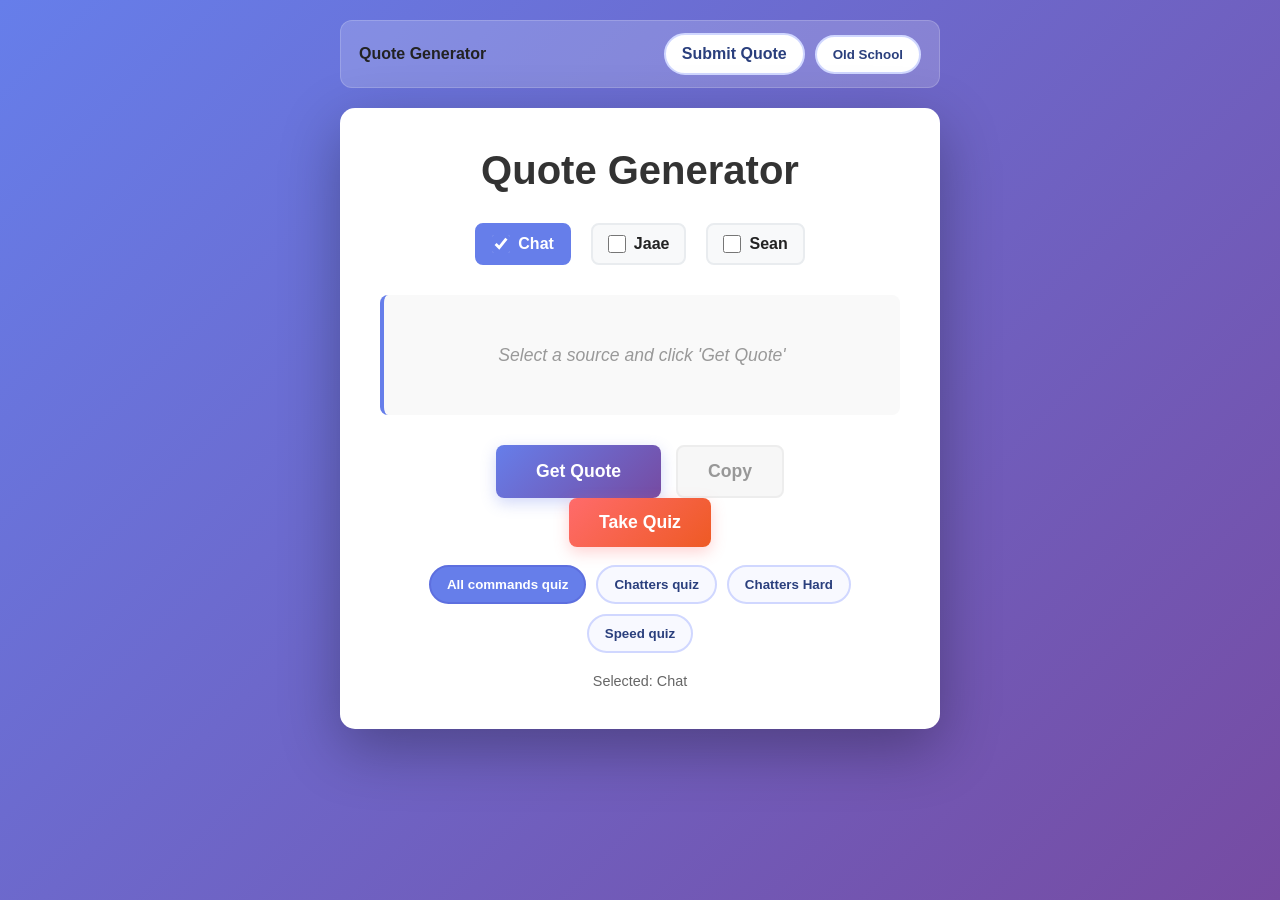
==== commit a6eb1fb5: "Add files via upload" ====
--- a/index.html
+++ b/index.html
@@ -15,7 +15,7 @@
         </div>
     </div>
     <div class="container">
-        <h1>âœ¨ Quote Generator âœ¨</h1>
+        <h1>Quote Generator</h1>
 
         <div class="error-message" id="errorMessage"></div>
 
